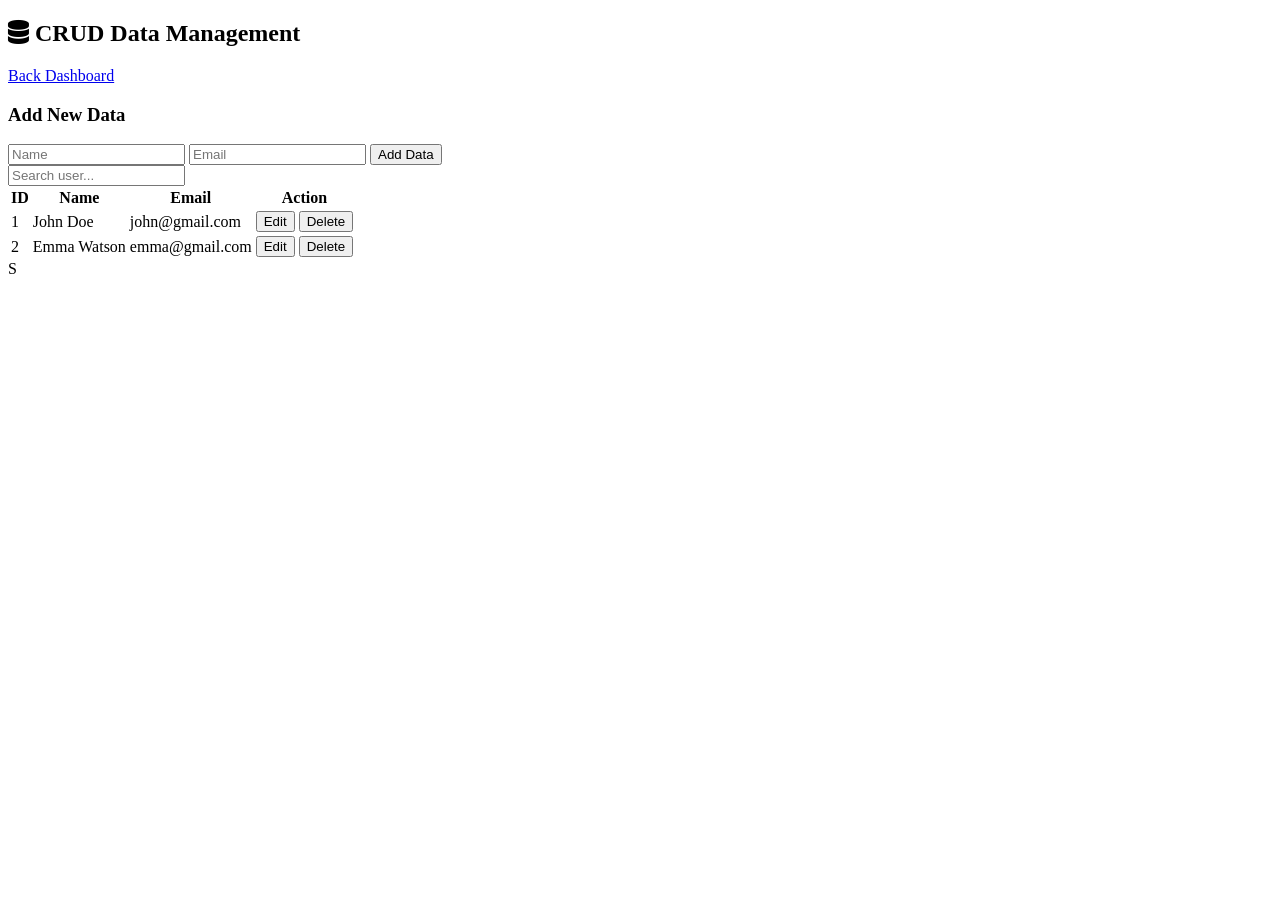
==== crud.html @ 11406f1d "Add files via upload" ====
<!DOCTYPE html>
<html lang="en">

<head>
    <meta charset="UTF-8">
    <meta name="viewport" content="width=device-width, initial-scale=1.0">
    <title>CRUD Data - Admin Dashboard</title>

    <link rel="stylesheet" href="css/style.css">

    <link href="https://cdnjs.cloudflare.com/ajax/libs/font-awesome/6.5.1/css/all.min.css"
        rel="stylesheet">
</head>

<body>

<div class="crud-container">

    <div class="crud-header">

        <h2>
            <i class="fa-solid fa-database"></i>
            CRUD Data Management
        </h2>

        <a href="dashboard.html" class="back-btn">
            Back Dashboard
        </a>

    </div>

    <!-- Form -->

    <div class="crud-card">

        <h3>Add New Data</h3>

        <form id="crudForm">

            <div class="form-row">

                <input
                    type="text"
                    id="name"
                    placeholder="Name"
                    required>

                <input
                    type="email"
                    id="email"
                    placeholder="Email"
                    required>

                <button type="submit">
                    Add Data
                </button>

            </div>

        </form>

    </div>

    <!-- Search -->

    <div class="crud-card">

        <input
            type="text"
            id="searchInput"
            placeholder="Search user...">

    </div>

    <!-- Table -->

    <div class="crud-card">

        <table id="dataTable">

            <thead>

                <tr>
                    <th>ID</th>
                    <th>Name</th>
                    <th>Email</th>
                    <th>Action</th>
                </tr>

            </thead>

            <tbody>

                <tr>
                    <td>1</td>
                    <td>John Doe</td>
                    <td>john@gmail.com</td>

                    <td>

                        <button
                            class="edit-btn">
                            Edit
                        </button>

                        <button
                            class="delete-btn">
                            Delete
                        </button>

                    </td>
                </tr>

                <tr>
                    <td>2</td>
                    <td>Emma Watson</td>
                    <td>emma@gmail.com</td>

                    <td>

                        <button
                            class="edit-btn">
                            Edit
                        </button>

                        <button
                            class="delete-btn">
                            Delete
                        </button>

                    </td>
                </tr>

            </tbody>

        </table>

    </div>

</div>

<script>

const crudForm =
document.getElementById(
"crudForm"
);

const tableBody =
document.querySelector(
"#dataTable tbody"
);

let currentId = 3;

crudForm.addEventListener(
"submit",
function(e){

    e.preventDefault();

    const name =
    document.getElementById(
    "name"
    ).value;

    const email =
    document.getElementById(
    "email"
    ).value;

    const row =
    document.createElement(
    "tr"
    );

    row.innerHTML = `
        <td>${currentId++}</td>
        <td>${name}</td>
        <td>${email}</td>
        <td>
            <button class="edit-btn">
                Edit
            </button>

            <button class="delete-btn">
                Delete
            </button>
        </td>
    `;

    tableBody.appendChild(
        row
    );

    crudForm.reset();

});

document.addEventListener(
"click",
function(e){

    if(
        e.target.classList.contains(
            "delete-btn"
        )
    ){

        e.target
        .parentElement
        .parentElement
        .remove();

    }

    if(
        e.target.classList.contains(
            "edit-btn"
        )
    ){

        const row =
        e.target
        .parentElement
        .parentElement;

        const newName =
        prompt(
            "Edit Name",
            row.children[1]
            .innerText
        );

        const newEmail =
        prompt(
            "Edit Email",
            row.children[2]
            .innerText
        );

        if(newName)
            row.children[1]
            .innerText =
            newName;

        if(newEmail)
            row.children[2]
            .innerText =
            newEmail;

    }

});

const searchInput =
document.getElementById(
"searchInput"
);

searchInput.addEventListener(
"keyup",
function(){

    const filter =
    this.value
    .toLowerCase();

    const rows =
    tableBody.querySelectorAll(
        "tr"
    );

    rows.forEach(row => {

        const text =
        row.innerText
        .toLowerCase();

        row.style.display =
        text.includes(filter)
        ? ""
        : "none";

    });

});

</script>

</body>

</html>S
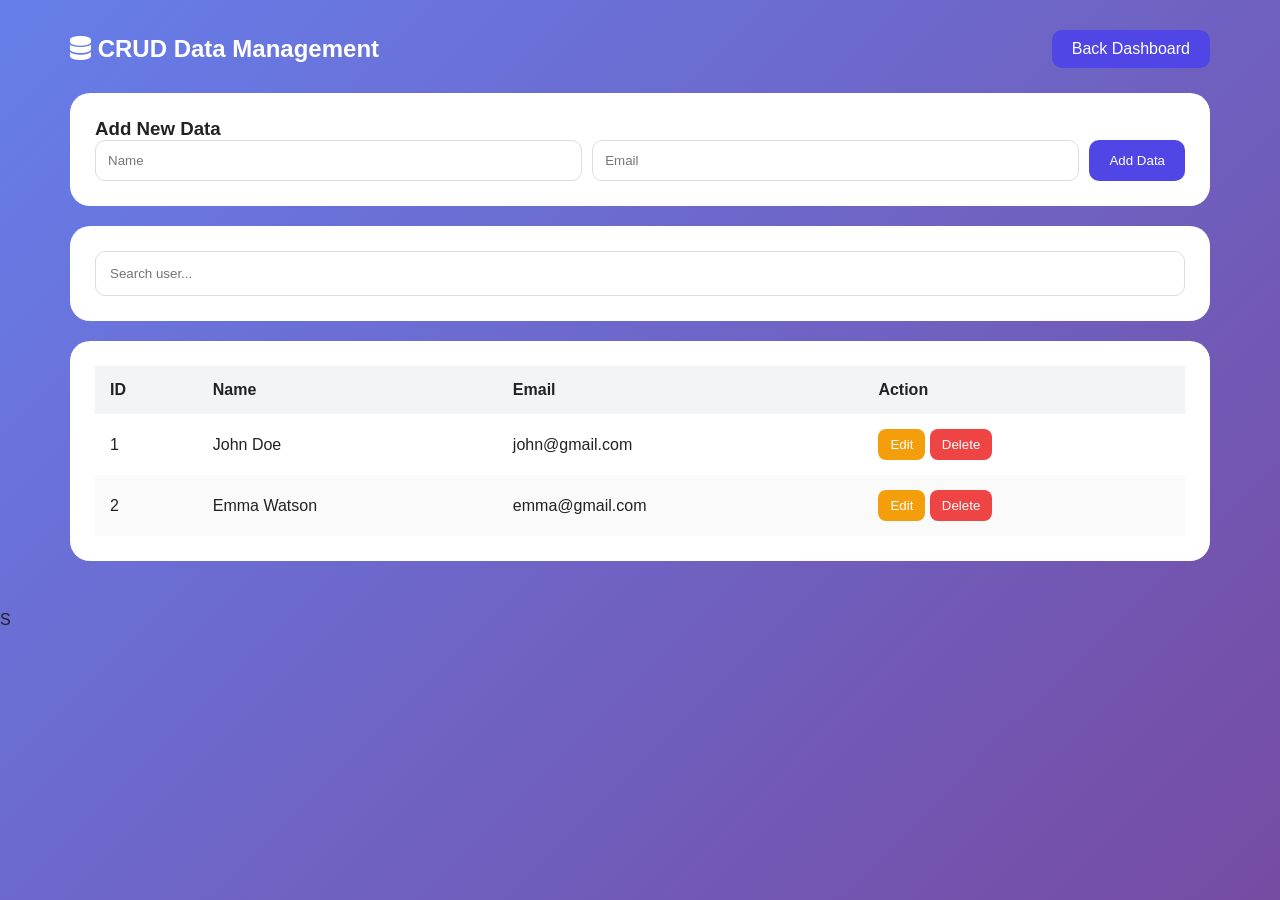
==== commit c15aca60: "Update crud.html" ====
--- a/crud.html
+++ b/crud.html
@@ -6,7 +6,7 @@
     <meta name="viewport" content="width=device-width, initial-scale=1.0">
     <title>CRUD Data - Admin Dashboard</title>
 
-    <link rel="stylesheet" href="css/style.css">
+    <link rel="stylesheet" href="style.css">
 
     <link href="https://cdnjs.cloudflare.com/ajax/libs/font-awesome/6.5.1/css/all.min.css"
         rel="stylesheet">
@@ -290,4 +290,4 @@
 
 </body>
 
-</html>S+</html>S
--- a/style.css
+++ b/style.css
@@ -0,0 +1,526 @@
+/* =========================
+   GOOGLE FONT
+========================= */
+
+@import url('https://fonts.googleapis.com/css2?family=Poppins:wght@300;400;500;600;700;800&display=swap');
+
+*{
+    margin:0;
+    padding:0;
+    box-sizing:border-box;
+    font-family:'Poppins',sans-serif;
+}
+
+body{
+    min-height:100vh;
+    background:linear-gradient(
+        135deg,
+        #667eea,
+        #764ba2
+    );
+    color:#222;
+}
+
+/* =========================
+   LOGIN & REGISTER
+========================= */
+
+.login-container{
+    min-height:100vh;
+    display:flex;
+    justify-content:center;
+    align-items:center;
+    padding:20px;
+}
+
+.glass-card{
+    width:100%;
+    max-width:450px;
+
+    background:rgba(255,255,255,.15);
+
+    backdrop-filter:blur(20px);
+
+    border:1px solid rgba(255,255,255,.2);
+
+    border-radius:25px;
+
+    padding:40px;
+
+    box-shadow:
+    0 10px 40px rgba(0,0,0,.2);
+}
+
+.logo{
+    text-align:center;
+    margin-bottom:30px;
+}
+
+.logo i{
+    font-size:55px;
+    color:white;
+    margin-bottom:15px;
+}
+
+.logo h2{
+    color:white;
+    margin-bottom:5px;
+}
+
+.logo p{
+    color:#eee;
+}
+
+.input-group{
+    margin-bottom:20px;
+}
+
+.input-group label{
+    display:block;
+    margin-bottom:8px;
+    color:white;
+}
+
+.input-box{
+    display:flex;
+    align-items:center;
+    background:white;
+    border-radius:12px;
+    padding:12px 15px;
+}
+
+.input-box i{
+    color:#777;
+    margin-right:10px;
+}
+
+.input-box input{
+    width:100%;
+    border:none;
+    outline:none;
+    background:none;
+}
+
+.btn-login{
+    width:100%;
+    border:none;
+    padding:15px;
+    border-radius:12px;
+    cursor:pointer;
+
+    background:#4f46e5;
+    color:white;
+
+    font-weight:600;
+    font-size:15px;
+
+    transition:.3s;
+}
+
+.btn-login:hover{
+    transform:translateY(-2px);
+}
+
+.divider{
+    text-align:center;
+    margin:20px 0;
+    color:white;
+}
+
+.google-btn{
+    width:100%;
+    border:none;
+    padding:14px;
+    border-radius:12px;
+    cursor:pointer;
+    background:white;
+}
+
+.register-link{
+    margin-top:20px;
+    text-align:center;
+    color:white;
+}
+
+.register-link a{
+    color:#fff;
+    font-weight:600;
+}
+
+/* =========================
+   DASHBOARD
+========================= */
+
+.dashboard{
+    display:flex;
+    min-height:100vh;
+}
+
+/* Sidebar */
+
+.sidebar{
+    width:260px;
+    background:#111827;
+    color:white;
+    padding:25px;
+}
+
+.sidebar-logo{
+    font-size:22px;
+    font-weight:700;
+    margin-bottom:40px;
+}
+
+.sidebar-logo i{
+    margin-right:10px;
+}
+
+.menu{
+    list-style:none;
+}
+
+.menu li{
+    margin-bottom:10px;
+}
+
+.menu li a{
+    display:flex;
+    gap:12px;
+
+    text-decoration:none;
+    color:white;
+
+    padding:14px;
+    border-radius:12px;
+
+    transition:.3s;
+}
+
+.menu li a:hover,
+.menu .active a{
+    background:#4f46e5;
+}
+
+/* Main */
+
+.main-content{
+    flex:1;
+    padding:30px;
+    overflow:auto;
+}
+
+.topbar{
+    display:flex;
+    justify-content:space-between;
+    align-items:center;
+    margin-bottom:30px;
+}
+
+.topbar h2{
+    color:white;
+}
+
+.topbar-actions{
+    display:flex;
+    gap:15px;
+    align-items:center;
+}
+
+.profile-img{
+    width:45px;
+    height:45px;
+    border-radius:50%;
+}
+
+.dark-btn{
+    border:none;
+    width:45px;
+    height:45px;
+    border-radius:50%;
+    cursor:pointer;
+    font-size:18px;
+}
+
+/* =========================
+   STATS
+========================= */
+
+.stats-grid{
+    display:grid;
+    grid-template-columns:
+    repeat(auto-fit,minmax(220px,1fr));
+
+    gap:20px;
+
+    margin-bottom:30px;
+}
+
+.stat-card{
+    background:white;
+    border-radius:20px;
+    padding:25px;
+
+    box-shadow:
+    0 10px 25px rgba(0,0,0,.1);
+}
+
+.stat-card h3{
+    font-size:28px;
+    margin:15px 0 5px;
+}
+
+.icon{
+    width:55px;
+    height:55px;
+
+    display:flex;
+    justify-content:center;
+    align-items:center;
+
+    border-radius:15px;
+
+    color:white;
+    font-size:20px;
+}
+
+.blue{
+    background:#3b82f6;
+}
+
+.green{
+    background:#22c55e;
+}
+
+.orange{
+    background:#f59e0b;
+}
+
+.red{
+    background:#ef4444;
+}
+
+/* =========================
+   CHARTS
+========================= */
+
+.chart-grid{
+    display:grid;
+    grid-template-columns:
+    repeat(auto-fit,minmax(350px,1fr));
+
+    gap:20px;
+
+    margin-bottom:30px;
+}
+
+.chart-card{
+    background:white;
+    border-radius:20px;
+    padding:25px;
+}
+
+.chart-card h3{
+    margin-bottom:20px;
+}
+
+/* =========================
+   TABLE
+========================= */
+
+.table-card{
+    background:white;
+    border-radius:20px;
+    padding:25px;
+}
+
+table{
+    width:100%;
+    border-collapse:collapse;
+}
+
+th,
+td{
+    padding:15px;
+    text-align:left;
+}
+
+th{
+    background:#f3f4f6;
+}
+
+tr:nth-child(even){
+    background:#fafafa;
+}
+
+.badge{
+    padding:8px 12px;
+    border-radius:20px;
+    color:white;
+    font-size:12px;
+}
+
+.success{
+    background:#22c55e;
+}
+
+.warning{
+    background:#f59e0b;
+}
+
+.danger{
+    background:#ef4444;
+}
+
+/* =========================
+   CRUD
+========================= */
+
+.crud-container{
+    max-width:1200px;
+    margin:auto;
+    padding:30px;
+}
+
+.crud-header{
+    display:flex;
+    justify-content:space-between;
+    align-items:center;
+    margin-bottom:25px;
+    color:white;
+}
+
+.back-btn{
+    text-decoration:none;
+    color:white;
+    background:#4f46e5;
+    padding:10px 20px;
+    border-radius:10px;
+}
+
+.crud-card{
+    background:white;
+    border-radius:20px;
+    padding:25px;
+    margin-bottom:20px;
+}
+
+.form-row{
+    display:flex;
+    gap:10px;
+    flex-wrap:wrap;
+}
+
+.form-row input{
+    flex:1;
+    min-width:200px;
+    padding:12px;
+    border:1px solid #ddd;
+    border-radius:10px;
+}
+
+.form-row button{
+    padding:12px 20px;
+    border:none;
+    background:#4f46e5;
+    color:white;
+    border-radius:10px;
+    cursor:pointer;
+}
+
+.edit-btn{
+    background:#f59e0b;
+    color:white;
+    border:none;
+    padding:8px 12px;
+    border-radius:8px;
+    cursor:pointer;
+}
+
+.delete-btn{
+    background:#ef4444;
+    color:white;
+    border:none;
+    padding:8px 12px;
+    border-radius:8px;
+    cursor:pointer;
+}
+
+#searchInput{
+    width:100%;
+    padding:14px;
+    border:1px solid #ddd;
+    border-radius:10px;
+}
+
+/* =========================
+   MOBILE
+========================= */
+
+@media(max-width:900px){
+
+    .sidebar{
+        width:80px;
+    }
+
+    .sidebar span{
+        display:none;
+    }
+
+    .menu li a{
+        justify-content:center;
+    }
+
+}
+
+@media(max-width:768px){
+
+    .topbar{
+        flex-direction:column;
+        gap:15px;
+    }
+
+    .chart-grid{
+        grid-template-columns:1fr;
+    }
+
+    .form-row{
+        flex-direction:column;
+    }
+
+}
+
+.notification{
+
+    position:fixed;
+
+    top:20px;
+    right:20px;
+
+    background:#4f46e5;
+    color:white;
+
+    padding:15px 20px;
+
+    border-radius:12px;
+
+    box-shadow:
+    0 10px 20px rgba(0,0,0,.2);
+
+    z-index:9999;
+
+    animation:slideIn .3s ease;
+}
+
+@keyframes slideIn{
+
+    from{
+        opacity:0;
+        transform:translateX(100%);
+    }
+
+    to{
+        opacity:1;
+        transform:translateX(0);
+    }
+
+}
